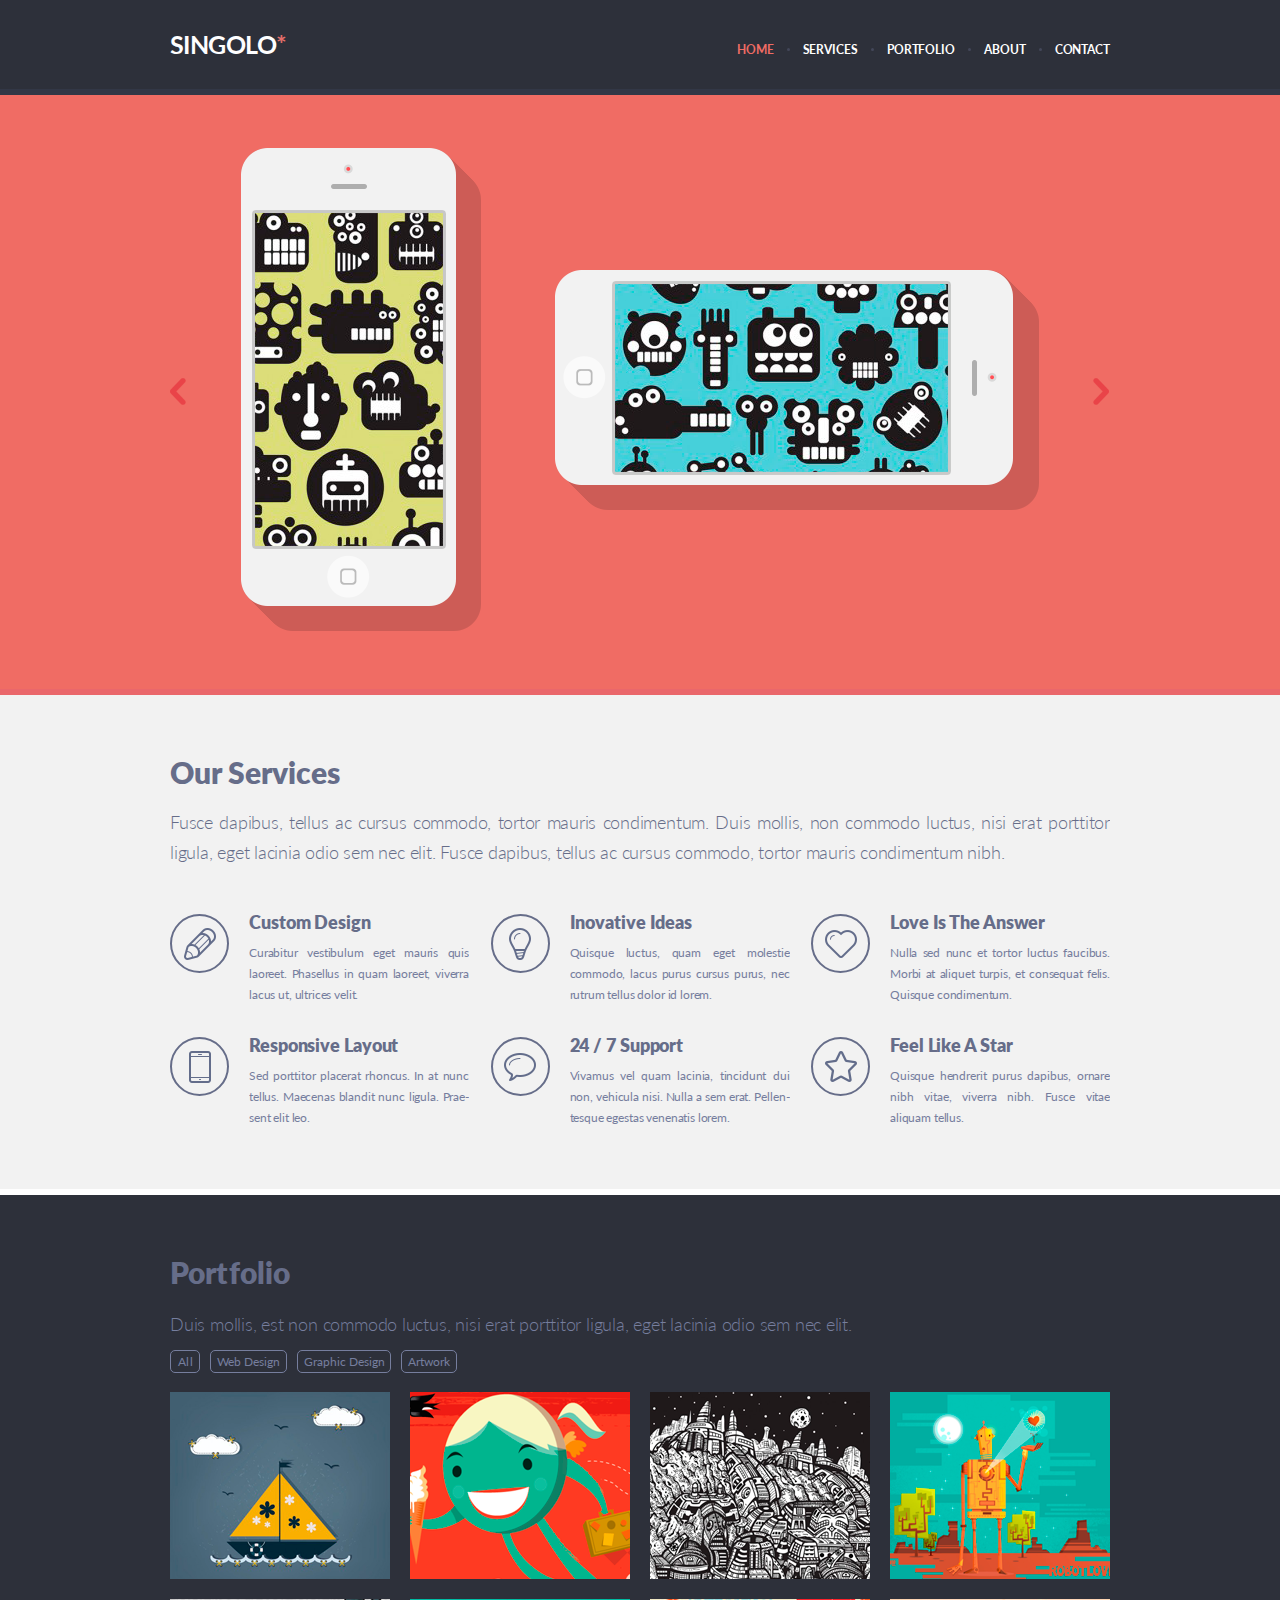
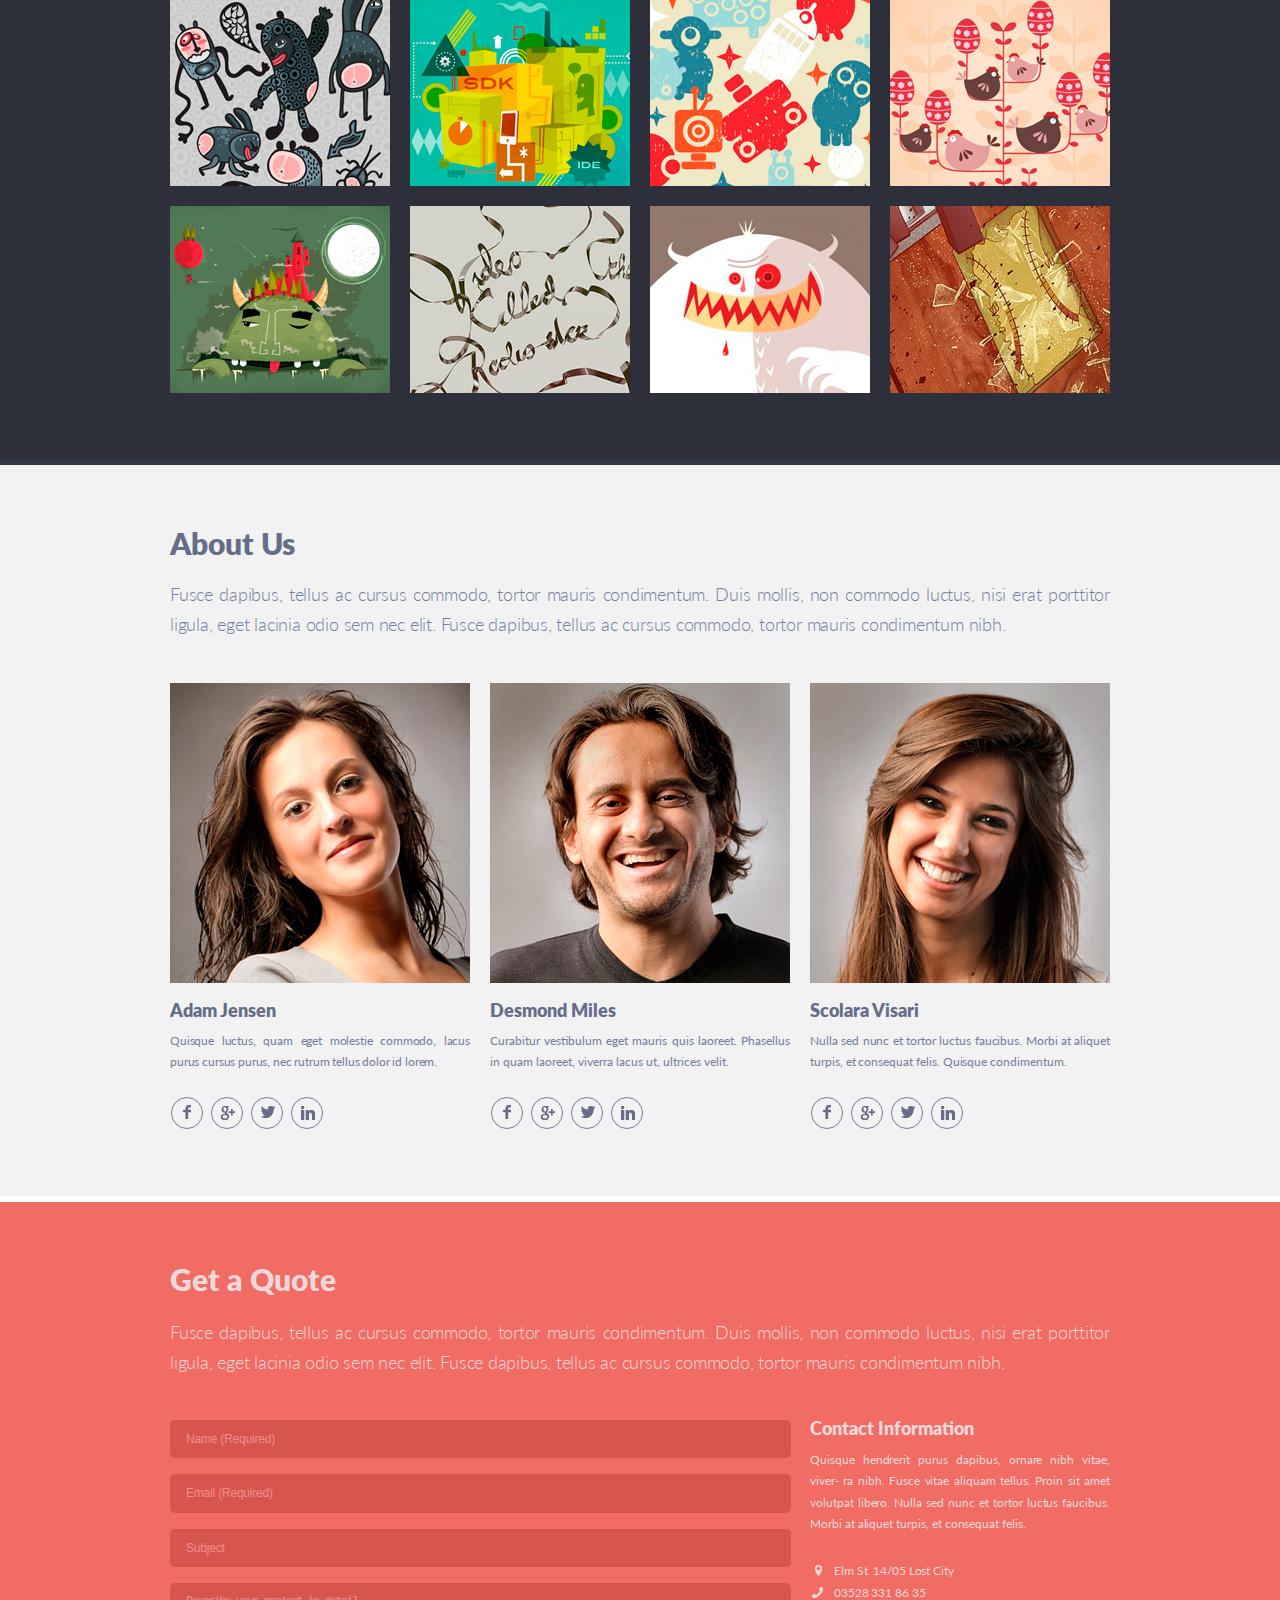
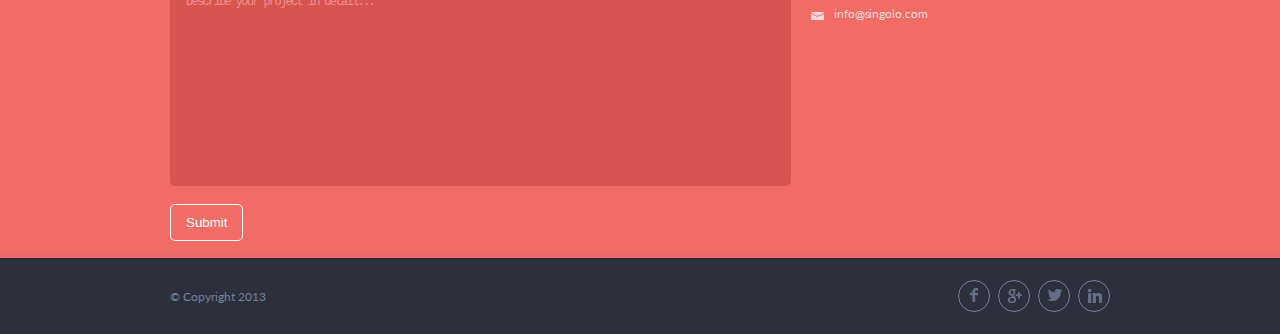
==== index.html @ 9b74b7d0 "feat: create files index.html and style.css and add html structure/css rules" ====
<!DOCTYPE html>
<html lang="en">

<head>
    <meta charset="UTF-8">
    <meta name="viewport" content="width=device-width, initial-scale=1.0">
    <title>Singolo</title>
    <link rel="stylesheet" href="style.css">
    <link rel="stylesheet" href="fonts.css">
</head>

<body>
    <header class="header">
        <div class="wrapper">
            <div class="header__content">
                <div class="logo">
                    <h1>SINGOLO<span>*</span></h1>
                </div>
                <nav class="header-navigation">
                    <ul class="navigation">
                        <li class="navigation__item "><a href="#" class="active_item">HOME</a></li>
                        <li class="navigation__item"><a href="#">SERVICES</a></li>
                        <li class="navigation__item"><a href="#">PORTFOLIO</a></li>
                        <li class="navigation__item"><a href="#">ABOUT</a> </li>
                        <li class="navigation__item"><a href="#">CONTACT</a></li>
                    </ul>
                </nav>
            </div>
        </div>
    </header>
    <main class="main-content">
        <section class="slider-phone">
            <div class="wrapper">
                <div class="slider-content">
                    <span class="slider__button button_prev"></span>
                    <div class="slider__item">
                        <figure class="slider-phone__vertical"><img src="./assets/img/phone_vertical.png" alt="">
                        </figure>
                        <figure class="slider-phone__gorizontal"><img src="./assets/img/phone_horizontal.png" alt="">
                        </figure>
                    </div>
                    <span class="slider__button button_next"></span>
                </div>

            </div>
        </section>
        <section class="services">
            <div class="wrapper">
                <div class="services-content">
                    <h2>Our Services</h2>
                    <p>Fusce dapibus, tellus ac cursus commodo, tortor mauris condimentum. Duis mollis, non commodo
                        luctus,
                        nisi
                        erat porttitor ligula, eget lacinia odio sem nec elit. Fusce dapibus, tellus ac cursus commodo,
                        tortor
                        mauris condimentum nibh.</p>
                    <div class="services-list">
                        <div class="services-list__item">
                            <div class="services__logo"><img src="./assets/img/icon-pen.png" class="icon-border"></div>
                            <h3>Custom Design</h3>
                            <p>Curabitur vestibulum eget mauris quis laoreet. Phasellus in quam laoreet, viverra lacus
                                ut,
                                ultrices
                                velit.</p>
                        </div>
                        <div class="services-list__item">
                            <div class="services__logo"><img src="./assets/img/icon-bulb.png"></div>
                            <h3>Inovative Ideas</h3>
                            <p>Quisque luctus, quam eget molestie commodo, lacus purus cursus purus, nec rutrum tellus
                                dolor id
                                lorem.</p>
                        </div>
                        <div class="services-list__item">
                            <div class="services__logo"><img src="./assets/img/icon-heart.png" class="icon-border">
                            </div>
                            <h3>Love Is The Answer</h3>
                            <p>Nulla sed nunc et tortor luctus faucibus. Morbi at aliquet turpis, et consequat felis.
                                Quisque
                                condimentum.</p>
                        </div>
                        <div class="services-list__item">
                            <div class="services__logo"><img src="./assets/img/icon-phone.png" class="icon-border">
                            </div>
                            <h3>Responsive Layout</h3>
                            <p>Sed porttitor placerat rhoncus. In at nunc tellus. Maecenas blandit nunc
                                ligula. Prae&shy;sent
                                elit
                                leo.
                            </p>
                        </div>
                        <div class="services-list__item">
                            <div class="services__logo"><img src="./assets/img/icon-bubble.png" class="icon-border">
                            </div>
                            <h3>24 / 7 Support</h3>
                            <p>Vivamus vel quam lacinia, tincidunt dui non, vehicula nisi. Nulla a sem erat.
                                Pellen&shy;tesque
                                egestas
                                venenatis lorem.</p>
                        </div>
                        <div class="services-list__item">
                            <div class="services__logo"><img src="./assets/img/icon-star.png" class="icon-border"></div>
                            <h3>Feel Like A Star</h3>
                            <p>Quisque hendrerit purus dapibus, ornare nibh vitae, viverra nibh. Fusce vitae aliquam
                                tellus.</p>
                        </div>
                    </div>
                </div>
            </div>
        </section>
        <section class="portfolio">
            <div class="wrapper">
                <div class="portfolio-content">
                    <h2 class="portfolio__title">Portfolio</h2>
                    <p class="portfolio__description">Duis mollis, est non commodo luctus, nisi erat porttitor ligula,
                        eget
                        lacinia odio sem nec elit.</p>
                    <ul class="portfolio__tags">
                        <li>All</li>
                        <li>Web Design</li>
                        <li>Graphic Design</li>
                        <li>Artwork</li>
                    </ul>
                    <div class="portfolio-works">
                        <div class="portfolio-works__item"><img src="./assets/img/project-1.png" alt=""></div>
                        <div class="portfolio-works__item"><img src="./assets/img/project-2.png" alt=""></div>
                        <div class="portfolio-works__item"><img src="./assets/img/project-3.png" alt=""></div>
                        <div class="portfolio-works__item"><img src="./assets/img/project-4.png" alt=""></div>
                        <div class="portfolio-works__item"><img src="./assets/img/project-5.png" alt=""></div>
                        <div class="portfolio-works__item"><img src="./assets/img/project-6.png" alt=""></div>
                        <div class="portfolio-works__item"><img src="./assets/img/project-7.png" alt=""></div>
                        <div class="portfolio-works__item"><img src="./assets/img/project-8.png" alt=""></div>
                        <div class="portfolio-works__item"><img src="./assets/img/project-9.png" alt=""></div>
                        <div class="portfolio-works__item"><img src="./assets/img/project-10.png" alt=""></div>
                        <div class="portfolio-works__item"><img src="./assets/img/project-11.png" alt=""></div>
                        <div class="portfolio-works__item"><img src="./assets/img/project-12.png" alt=""></div>
                    </div>
                </div>
            </div>
        </section>
        <section class="about-us">
            <div class="wrapper">
                <div class="about-us-content">
                    <h2 class="about-us__title">About Us</h2>
                    <p class="about-us__description">Fusce dapibus, tellus ac cursus commodo, tortor mauris condimentum.
                        Duis mollis, non commodo luctus, nisi erat porttitor ligula, eget lacinia odio sem nec elit.
                        Fusce
                        dapibus, tellus ac cursus commodo, tortor mauris condimentum nibh.</p>
                    <div class="about-us-list">
                        <div class="about-us-list__item">
                            <img src="./assets/img/photo-1.jpg" alt="" class="about-us__photo">
                            <h3>Adam Jensen</h3>
                            <p>Quisque luctus, quam eget molestie commodo, lacus purus cursus purus, nec rutrum tellus
                                dolor
                                id
                                lorem.</p>
                            <ul class="social-buttons">
                                <li class="social-buttons__item icon-fb"></li>
                                <li class="social-buttons__item icon-google"></li>
                                <li class="social-buttons__item icon-twitter"></li>
                                <li class="social-buttons__item icon-linkedin"></li>
                            </ul>
                        </div>
                        <div class="about-us-list__item">
                            <img src="./assets/img/photo-2.jpg" alt="" class="about-us__photo">
                            <h3>Desmond Miles</h3>
                            <p>Curabitur vestibulum eget mauris quis laoreet. Phasellus in quam laoreet, viverra lacus
                                ut,
                                ultrices velit.</p>
                            <ul class="social-buttons">
                                <li class="social-buttons__item icon-fb"></li>
                                <li class="social-buttons__item icon-google"></li>
                                <li class="social-buttons__item icon-twitter"></li>
                                <li class="social-buttons__item icon-linkedin"></li>
                            </ul>
                        </div>
                        <div class="about-us-list__item">
                            <img src="./assets/img/photo-3.jpg" alt="" class="about-us__photo">
                            <h3>Scolara Visari</h3>
                            <p>Nulla sed nunc et tortor luctus faucibus. Morbi at aliquet turpis, et consequat felis.
                                Quisque
                                condimentum.</p>
                            <ul class="social-buttons">
                                <li class="social-buttons__item icon-fb"><a href="#"></a></li>
                                <li class="social-buttons__item icon-google"><a href="#"></a></li>
                                <li class="social-buttons__item icon-twitter"><a href="#"></a></li>
                                <li class="social-buttons__item icon-linkedin"><a href="#"></a></li>
                            </ul>
                        </div>
                    </div>
                </div>
            </div>
        </section>
        <section class="contacts">
            <div class="wrapper">
                <div class="contacts-content">
                    <h2 class="contacts__title">Get a Quote</h2>
                    <p class="contacts__description">Fusce dapibus, tellus ac cursus commodo, tortor mauris condimentum.
                        Duis
                        mollis, non commodo luctus,
                        nisi erat porttitor ligula, eget lacinia odio sem nec elit. Fusce dapibus, tellus ac cursus
                        commodo,
                        tortor mauris condimentum nibh.</p>
                    <div class="contacts-layout">
                        <div class="contacts-form">
                            <form action="" method="post">
                                <input type="text" placeholder="Name (Required)" class="contacts-form__name" id="name"
                                    required><br>
                                <input type="email" placeholder="Email (Required)" class="contacts-form__email"
                                    id="email" required><br>
                                <input type="text" placeholder="Subject" class="contacts-form__subject"
                                    id="subject"><br>
                                <textarea name="" id="" cols="30" rows="10"
                                    placeholder="Describe your project in detail..."
                                    class="contacts-form__textarea"></textarea>
                                <button type="submit" class="contacts-form__button">Submit</button>
                            </form>
                        </div>
                        <div class="contacts-information">
                            <h4 class="contacts-information__title">Contact Information</h4>
                            <p class="contacts-information__description">Quisque hendrerit purus dapibus, ornare nibh
                                vitae,
                                viver- ra nibh. Fusce vitae aliquam tellus.
                                Proin sit amet volutpat libero. Nulla sed nunc et tortor luctus faucibus. Morbi at
                                aliquet
                                turpis, et consequat felis. </p>
                            <ul class="contacts-list">
                                <li class="contacts-list__item location-icon"><a href="">Elm St. 14/05 Lost City</a>
                                </li>
                                <li class="contacts-list__item tel-icon"><a href="tel:035283318635">03528 331 86 35</a>
                                </li>
                                <li class="contacts-list__item email-icon"><a
                                        href="mailto:info@singolo.com">info@singolo.com</a></li>
                            </ul>
                        </div>
                    </div>
                </div>
            </div>
        </section>
        <footer class="footer">
            <div class="wrapper">
                <div class="footer-content">
                    <div class="copyright">
                        <span>© Copyright 2013</span>
                    </div>
                    <ul class="footer-buttons">
                        <li class="social-buttons__item icon-fb"><a href="#"></a></li>
                        <li class="social-buttons__item icon-google"><a href="#"></a></li>
                        <li class="social-buttons__item icon-twitter"><a href="#"></a></li>
                        <li class="social-buttons__item icon-linkedin"><a href="#"></a></li>
                    </ul>
                </div>
            </div>
        </footer>
    </main>
</body>

</html>
---- style.css ----
* {
  margin: 0;
  padding: 0;
}

body {
  font-family: "Lato", sans-serif;
  font-style: normal;
}

a {
  text-decoration: none;
}

ul {
  list-style: none;
}

.wrapper {
  max-width: 1020px;
  margin: 0 auto;
}

/* Header */

.header {
  background-color: #2d303a;
  border-bottom: 6px solid #323746;
}

.logo h1 {
  font-size: 25px;
  font-weight: bold;
  text-transform: uppercase;
  letter-spacing: -0.55px;
  color: #fefeff;
  cursor: pointer;
}

.logo span {
  color: #e56e6a;
}

.header__content {
  display: flex;
  justify-content: space-between;
  align-items: baseline;
  padding: 29px 40px 30px 40px;
}

.navigation {
  display: flex;
  justify-content: space-between;
  list-style-type: none;
}

.navigation a {
  font-size: 12px;
  font-weight: bold;
  color: #ffffff;
  text-transform: uppercase;
  letter-spacing: -0.09px;
}

.navigation__item {
  position: relative;
  margin-right: 29px;
}

.navigation .active_item {
  color: #f06c64;
}
.navigation__item:last-child {
  margin-right: 0;
}

.navigation__item a:hover {
  color: #f06c64;
  text-decoration: underline;
}

.navigation__item::after {
  content: "";
  background-color: #434759;
  position: absolute;
  top: 50%;
  right: -16px;
  width: 3px;
  height: 3px;
  border-radius: 50%;
}

.navigation__item:last-child::after {
  display: none;
}

/* Slider */

.slider-phone {
  background-color: #f06c64;
  border-bottom: 6px solid #ea676b;
}

.slider-content {
  display: flex;
  justify-content: space-between;
  align-items: center;
  padding: 53px 40px 55px 40px;
}

.button_prev {
  width: 17px;
  height: 27px;
  background: url("./assets/img/button-prev.png") no-repeat;
  cursor: pointer;
}

.button_next {
  width: 17px;
  height: 27px;
  background: url("./assets/img/button-next.png") no-repeat;
  cursor: pointer;
}

.slider__item {
  display: flex;
  justify-content: space-between;
}

.slider-phone__vertical {
  margin-right: 74px;
}
.slider-phone__gorizontal {
  align-self: center;
}

/* Services */

.services {
  background-color: #f2f2f2;
  border-bottom: 6px solid #ffffff;
}

.services-content {
  padding: 59px 40px 32px 40px;
}

.services-content h2 {
  margin-bottom: 17px;
  font-size: 30px;
  font-weight: 900;
  color: #666d89;
}

.services-content p {
  margin-bottom: 44px;
  font-size: 18px;
  font-weight: 300;
  color: #666d89;
  text-align: justify;
  line-height: 30px;
  letter-spacing: -0.22px;
  overflow: hidden;
}

.services-list {
  display: flex;
  flex-wrap: wrap;
  justify-content: space-between;
}

.services-list__item {
  position: relative;
  max-width: 220px;
  max-height: 93px;
  margin-bottom: 30px;
  padding-left: 79px;
  overflow: hidden;
}

.services-list__item h3 {
  margin-bottom: 9px;
  font-size: 18px;
  font-weight: 900;
  color: #666d89;
  letter-spacing: -0.1px;
}

.services-list__item p {
  font-size: 12px;
  font-weight: normal;
  color: #767e9e;
  text-align: justify;
  line-height: 21px;
  letter-spacing: -0.15px;
}

.services__logo {
  position: absolute;
  top: 3px;
  left: 0;
  display: flex;
  justify-content: center;
  align-items: center;
  width: 55px;
  height: 55px;
  border: 2px solid #666d89;
  border-radius: 50%;
}

/* Portfolio */
.portfolio {
  background-color: #2d303a;
  border-bottom: 6px solid #323746;
}

.portfolio-content {
  padding: 69px 40px 66px 40px;
}

.portfolio__title {
  margin-bottom: 27px;
  font-size: 30px;
  font-weight: 900;
  line-height: 17.86px;
  color: #666d89;
  letter-spacing: 0.14px;
}

.portfolio__description {
  margin-bottom: 11px;
  font-size: 18px;
  font-weight: 300;
  color: #767e9e;
  line-height: 30px;
  letter-spacing: -0.21px;
}

.portfolio__tags {
  display: flex;
  margin-bottom: 19px;
}

.portfolio__tags li {
  margin-right: 10px;
  padding: 3px 6px 3px 6px;
  font-size: 12px;
  color: #767e9e;
  border: 1px solid #767e9e;
  border-radius: 5px;
  cursor: pointer;
}

.portfolio__tags li:first-child {
  padding: 3px 6px 3px 7px;
  letter-spacing: 0.29px;
}

.portfolio__tags li:nth-child(3) {
  padding: 3px 5px 3px 6px;
}

.portfolio__tags li:hover {
  color: #dedede;
  border: 1px solid #dedede;
}

.portfolio-works {
  display: grid;
  grid-template-rows: auto auto auto;
  grid-template-columns: auto auto auto auto;
  grid-gap: 20px;
  grid-column-gap: 20px;
}

.portfolio-works__item:nth-child(n + 13) {
  display: none;
}

.portfolio-works__item img {
  display: block;
}

/* About us */

.about-us {
  background-color: #f2f2f2;
  border-bottom: 6px solid #ffffff;
}

.about-us-content {
  padding: 60px 40px 67px 40px;
}

.about-us__title {
  margin-bottom: 18px;
  font-size: 30px;
  font-weight: 900;
  color: #666d89;
}

.about-us__description {
  margin-bottom: 44px;
  font-size: 18px;
  font-weight: 300;
  text-align: justify;
  color: #767e9e;
  line-height: 30px;
  letter-spacing: -0.21px;
}
.about-us-list {
  display: flex;
  justify-content: space-between;
}

.about-us-list__item {
  width: 300px;
}
.about-us-list__item h3 {
  margin-bottom: 9px;
  font-size: 18px;
  font-weight: 900;
  white-space: nowrap;
  overflow: hidden;
  color: #666d89;
}

.about-us-list__item p {
  margin-bottom: 24px;
  font-size: 12px;
  line-height: 21.56px;
  color: #767e9e;
  letter-spacing: -0.15px;
  text-align: justify;
}

.about-us-list__item:nth-child(2) p {
  letter-spacing: 0px;
}

.about-us-list__item:nth-child(3) p {
  letter-spacing: -0.05px;
}

.about-us__photo {
  display: block;
  margin-bottom: 16px;
}

/* Social buttons */

.social-buttons {
  display: flex;
  margin-left: 1px;
}

.social-buttons__item {
  width: 30px;
  height: 30px;
  margin-right: 8px;
  border: 1px solid #767e9e;
  border-radius: 50%;
}

.icon-fb {
  background-image: url("./assets/img/fb.svg");
  background-position: top 7px right 11px;
  background-repeat: no-repeat;
  cursor: pointer;
}

.icon-fb:hover {
  background-image: url("./assets/img/fb-hover.svg");
}

.icon-google {
  background-image: url("./assets/img/google.svg");
  background-position: top 8px right 7px;
  background-repeat: no-repeat;
  cursor: pointer;
}

.icon-google:hover {
  background-image: url("./assets/img/google-hover.svg");
}

.icon-twitter {
  background-image: url("./assets/img/twitter.svg");
  background-position: top 8px right 7px;
  background-repeat: no-repeat;
  cursor: pointer;
}

.icon-twitter:hover {
  background-image: url("./assets/img/twitter-hover.svg");
}

.icon-linkedin {
  background-image: url("./assets/img/linkedin.svg");
  background-position: top 8px right 7px;
  background-repeat: no-repeat;
  cursor: pointer;
}

.icon-linkedin:hover {
  background-image: url("./assets/img/linkedin-hover.svg");
}

/* Contacts */

.contacts {
  background: #f06c64;
  border-bottom: 6px solid #ea676b;
}

.contacts-content {
  padding: 69px 40px 11px 40px;
  color: #f0d8d9;
}

.contacts__title {
  margin-bottom: 28px;
  font-size: 30px;
  font-weight: 900;
  line-height: 17.86px;
}

.contacts__description {
  margin-bottom: 43px;
  font-size: 18px;
  font-weight: 300;
  line-height: 30px;
  letter-spacing: -0.22px;
  text-align: justify;
}

/* Contacts layout */

.contacts-layout {
  display: flex;
  justify-content: space-between;
}

/* Contacts form */

.contacts-form {
  width: 620px;
}
.contacts-form__name,
.contacts-form__email,
.contacts-form__subject {
  width: 605px;
  margin-bottom: 16px;
  padding: 9px 0 8px 16px;
  border: none;
  border-radius: 5px;
  font-size: 12px;
  line-height: 21.56px;
  color: #f48c8f;
  letter-spacing: -0.2px;
  background-color: #d6564f;
}

.contacts-form__textarea {
  width: 605px;
  margin-bottom: 15px;
  padding: 9px 0 8px 16px;
  height: 186px;
  font-size: 12px;
  line-height: 21.56px;
  color: #f48c8f;
  border: none;
  border-radius: 5px;
  resize: none;
  letter-spacing: -1.67px;
  background-color: #d6564f;
}

::placeholder {
  color: #f48c8f;
}

.contacts-form__button {
  padding: 10px 15px;
  border-radius: 5px;
  color: #ffffff;
  background-color: transparent;
  border: 1px solid #ffffff;
  cursor: pointer;
}

.contacts-form__button:hover {
  color: #000000;
  background-color: transparent;
  border: 1px solid #000000;
}

/* Contacts information */
.contacts-information {
  width: 300px;
}

.contacts-information__title {
  margin-bottom: 11px;
  font-size: 18px;
  font-weight: 900;
  line-height: 17.86px;
}

.contacts-information__description {
  margin-bottom: 25px;
  font-size: 12px;
  letter-spacing: -0.05px;
  line-height: 21.56px;
  text-align: justify;
}

.contacts-list__item {
  padding-left: 24px;
  font-size: 12px;
  line-height: 21.56px;
  letter-spacing: -0.1px;
}

.contacts-list__item a {
  color: #f0d8d9;
}

.location-icon {
  background-image: url("./assets/img/location-icon.svg");
  background-repeat: no-repeat;
  background-position: top 5px left 5px;
}

.location-icon:hover {
  background-image: url("./assets/img/location-icon-hover.svg");
  background-repeat: no-repeat;
}

.tel-icon {
  background-image: url("./assets/img/phone-icon.svg");
  background-repeat: no-repeat;
  background-position: top 5px left 2px;
}

.tel-icon:hover {
  background-image: url("./assets/img/phone-icon-hover.svg");
  background-repeat: no-repeat;
}

.email-icon {
  background-image: url("./assets/img/mail-icon.svg");
  background-repeat: no-repeat;
  background-position: top 9px left 1px;
}

.email-icon:hover {
  background-image: url("./assets/img/mail-icon-hover.svg");
  background-repeat: no-repeat;
}

/* Footer */

.footer {
  background-color: #2d303a;
}

.footer-content {
  display: flex;
  justify-content: space-between;
  align-items: center;
  padding: 22px 0;
}

.copyright {
  font-size: 12px;
  color: #767e9e;
}

.footer-content {
  padding: 22px 40px;
}

.footer-buttons {
  display: flex;
}

.social-buttons__item {
  width: 30px;
  height: 30px;
  margin-right: 8px;
  border: 1px solid #767e9e;
  border-radius: 50%;
}

.footer-buttons .social-buttons__item:last-child {
  margin-right: 0;
}
---- fonts.css ----
@font-face {
  font-family: "Lato";
  src: url("./assets/fonts/Lato-Bold.eot");
  src: local("Lato Bold"), local("Lato-Bold"),
    url("./assets/fonts/Lato-Bold.eot?#iefix") format("embedded-opentype"),
    url("./assets/fonts/Lato-Bold.woff") format("woff"),
    url("./assets/fonts/Lato-Bold.ttf") format("truetype");
  font-weight: bold;
  font-style: normal;
}

@font-face {
  font-family: "Lato";
  src: url("./assets/fonts/Lato-Italic.eot");
  src: local("Lato Italic"), local("Lato-Italic"),
    url("./assets/fonts/Lato-Italic.eot?#iefix") format("embedded-opentype"),
    url("./assets/fonts/Lato-Italic.woff") format("woff"),
    url("./assets/fonts/Lato-Italic.ttf") format("truetype");
  font-weight: normal;
  font-style: italic;
}

@font-face {
  font-family: "Lato";
  src: url("./assets/fonts/Lato-Medium.eot");
  src: local("Lato Medium"), local("Lato-Medium"),
    url("./assets/fonts/Lato-Medium.eot?#iefix") format("embedded-opentype"),
    url("./assets/fonts/Lato-Medium.woff") format("woff"),
    url("./assets/fonts/Lato-Medium.ttf") format("truetype");
  font-weight: 500;
  font-style: normal;
}

@font-face {
  font-family: "Lato";
  src: url("./assets/fonts/Lato-Black.eot");
  src: local("Lato Black"), local("Lato-Black"),
    url("./assets/fonts/Lato-Black.eot?#iefix") format("embedded-opentype"),
    url("./assets/fonts/Lato-Black.woff") format("woff"),
    url("./assets/fonts/Lato-Black.ttf") format("truetype");
  font-weight: 900;
  font-style: normal;
}

@font-face {
  font-family: "Lato";
  src: url("./assets/fonts/Lato-Light.eot");
  src: local("Lato Light"), local("Lato-Light"),
    url("./assets/fonts/Lato-Light.eot?#iefix") format("embedded-opentype"),
    url("./assets/fonts/Lato-Light.woff") format("woff"),
    url("./assets/fonts/Lato-Light.ttf") format("truetype");
  font-weight: 300;
  font-style: normal;
}

@font-face {
  font-family: "Lato";
  src: url("./assets/fonts/Lato-Thin.eot");
  src: local("Lato Thin"), local("Lato-Thin"),
    url("./assets/fonts/Lato-Thin.eot?#iefix") format("embedded-opentype"),
    url("./assets/fonts/Lato-Thin.woff") format("woff"),
    url("./assets/fonts/Lato-Thin.ttf") format("truetype");
  font-weight: 100;
  font-style: normal;
}

@font-face {
  font-family: "Lato";
  src: url("./assets/fonts/Lato-Regular.eot");
  src: local("Lato Regular"), local("Lato-Regular"),
    url("./assets/fonts/Lato-Regular.eot?#iefix") format("embedded-opentype"),
    url("./assets/fonts/Lato-Regular.woff") format("woff"),
    url("./assets/fonts/Lato-Regular.ttf") format("truetype");
  font-weight: normal;
  font-style: normal;
}
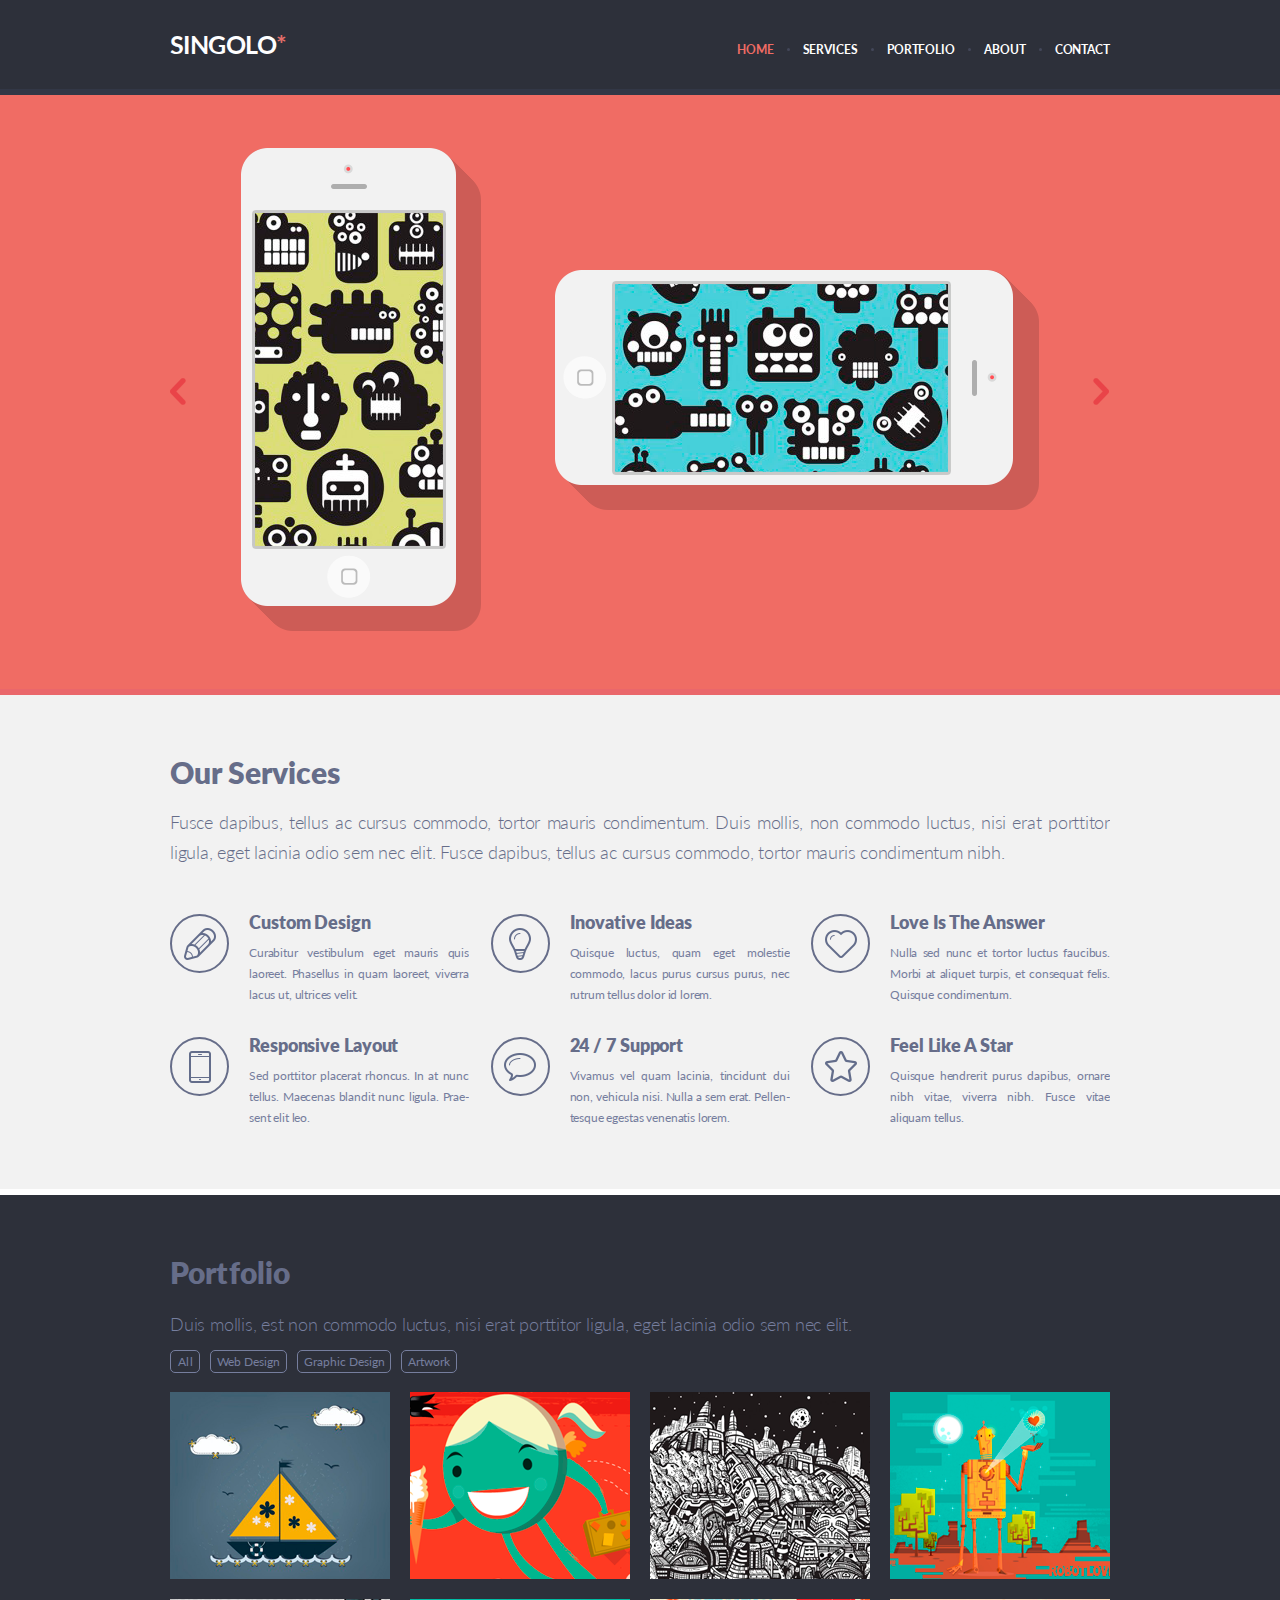
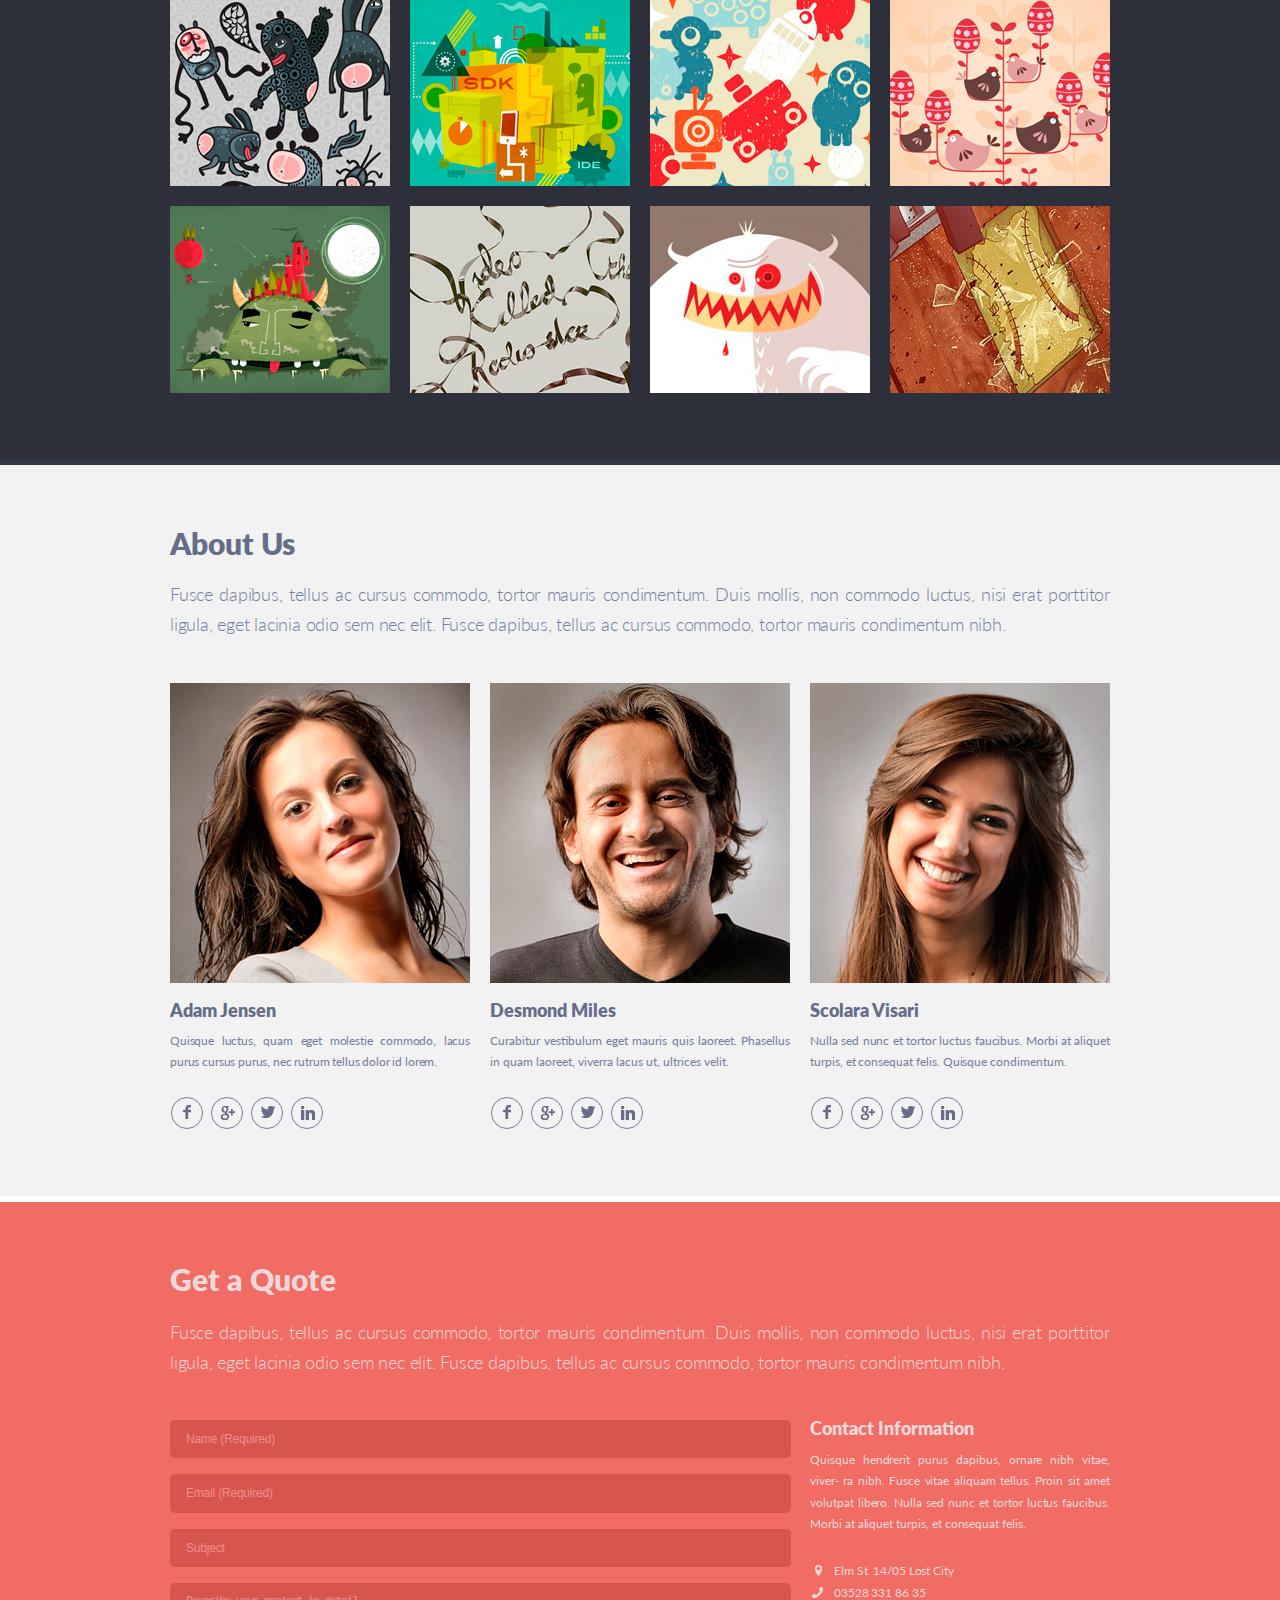
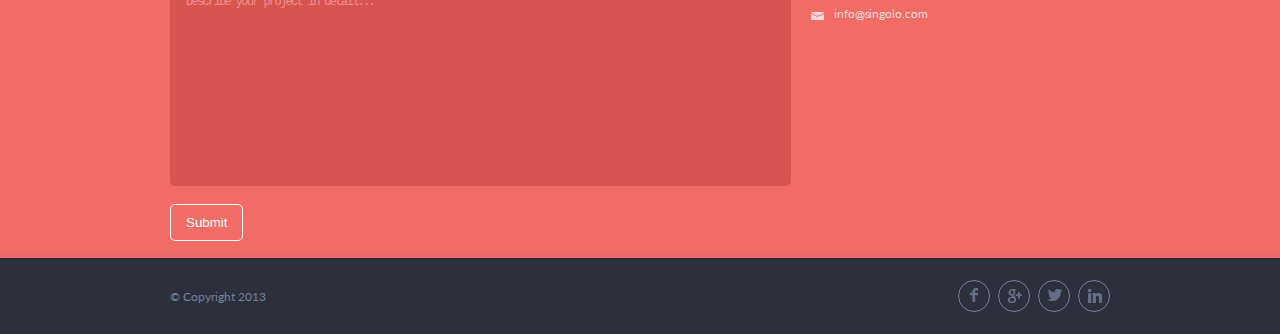
==== commit adecf992: "feat: add DOM functional for header and slider" ====
--- a/index.html
+++ b/index.html
@@ -18,7 +18,7 @@
                 </div>
                 <nav class="header-navigation">
                     <ul class="navigation">
-                        <li class="navigation__item "><a href="#" class="active_item">HOME</a></li>
+                        <li class="navigation__item"><a href="#" class="active_item">HOME</a></li>
                         <li class="navigation__item"><a href="#">SERVICES</a></li>
                         <li class="navigation__item"><a href="#">PORTFOLIO</a></li>
                         <li class="navigation__item"><a href="#">ABOUT</a> </li>
@@ -35,8 +35,16 @@
                     <span class="slider__button button_prev"></span>
                     <div class="slider__item">
                         <figure class="slider-phone__vertical"><img src="./assets/img/phone_vertical.png" alt="">
+                            <img src="./assets/img/phone_button.png" alt="" class="phone_button">
+                            <div class="screen-off"></div>
                         </figure>
                         <figure class="slider-phone__gorizontal"><img src="./assets/img/phone_horizontal.png" alt="">
+                            <img src="./assets/img/phone_button.png" alt="" class="phone_button">
+                            <div class="screen-off"></div>
+                        </figure>
+                    </div>
+                    <div class="slider__item slider-modify" style="display: none;">
+                        <figure class="slider-phone__vertical"><img src="./assets/img/screen2.png" alt="">
                         </figure>
                     </div>
                     <span class="slider__button button_next"></span>
@@ -252,6 +260,7 @@
             </div>
         </footer>
     </main>
+    <script src="./script.js"></script>
 </body>
 
 </html>--- a/style.css
+++ b/style.css
@@ -127,11 +127,66 @@
   justify-content: space-between;
 }
 
+.bg-blue {
+  background-color: #648bf0;
+  border-bottom: none;
+}
+
+.slider-resize {
+  padding: 53px 40px 31px 40px;
+}
+
 .slider-phone__vertical {
+  position: relative;
   margin-right: 74px;
 }
 .slider-phone__gorizontal {
+  position: relative;
   align-self: center;
+}
+
+.slider-phone__vertical .phone_button {
+  position: absolute;
+  top: 407px;
+  left: 87px;
+  display: block;
+}
+
+.slider-phone__vertical .screen-off {
+  position: absolute;
+  top: 65px;
+  left: 14px;
+  display: none;
+  width: 188px;
+  height: 333px;
+  background-color: #000000;
+  border-radius: 4px;
+}
+
+.slider-phone__vertical .display-off {
+  display: block;
+}
+
+.slider-phone__gorizontal .phone_button {
+  position: absolute;
+  top: 86px;
+  left: 9px;
+  display: block;
+}
+
+.slider-phone__gorizontal .screen-off {
+  position: absolute;
+  top: 13px;
+  left: 60px;
+  display: none;
+  width: 333px;
+  height: 188px;
+  background-color: #000000;
+  border-radius: 4px;
+}
+
+.slider-phone__gorizontal .display-off {
+  display: block;
 }
 
 /* Services */
